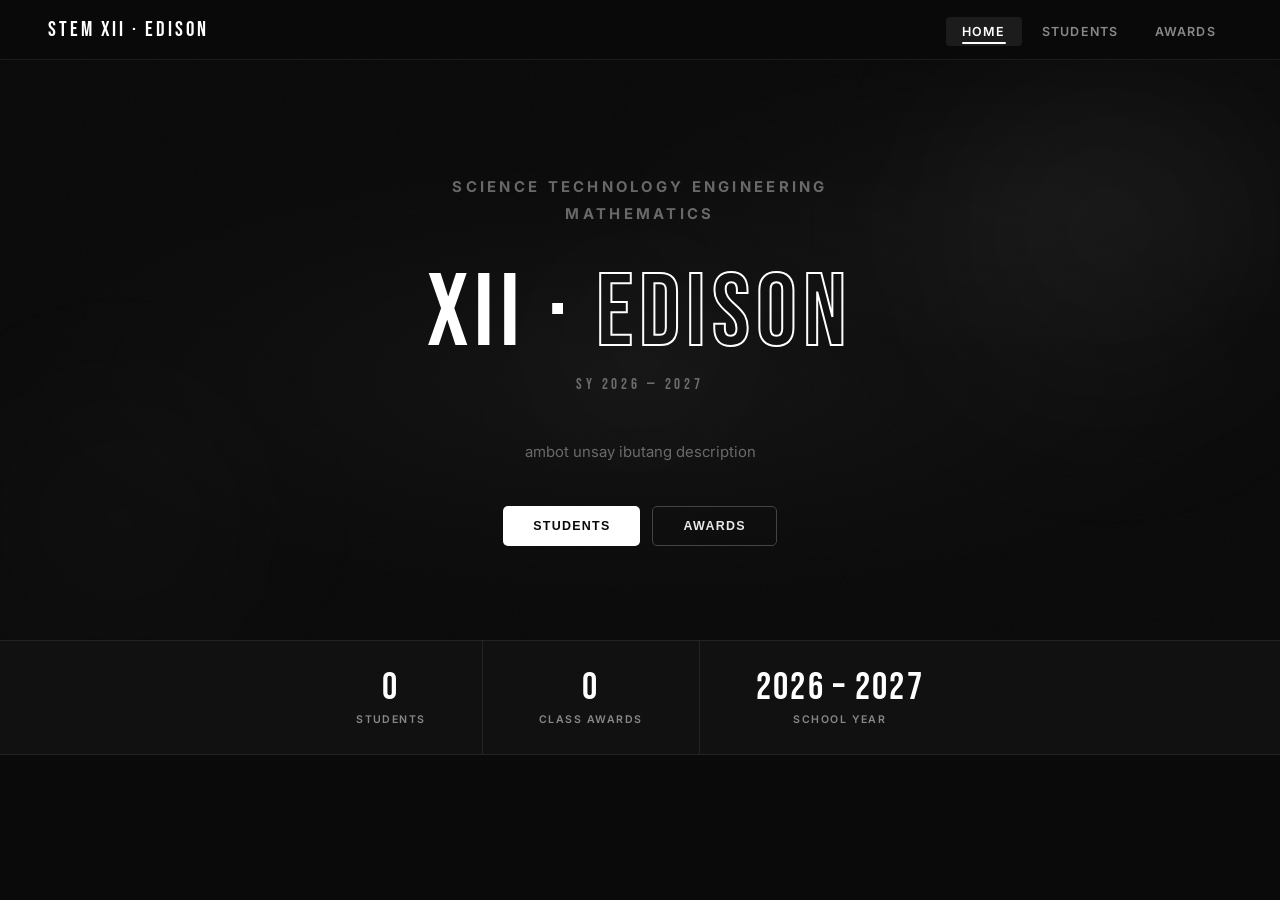
==== index.html @ 9974c0ee "update" ====
<!DOCTYPE html>
<html lang="en">
<head>
  <meta charset="UTF-8" />
  <meta name="viewport" content="width=device-width, initial-scale=1.0" />
  <title>STEM XII — Edison · SY 2026–2027</title>
  <link href="https://fonts.googleapis.com/css2?family=Bebas+Neue&family=Inter:wght@300;400;500;600;700&display=swap" rel="stylesheet" />
  <link rel="stylesheet" href="style.css" />
</head>
<body>

<nav>
  <div class="nav-logo">STEM XII · EDISON</div>
  <ul class="nav-links" id="nav-links">
    <li><a href="#" onclick="showPage('home')" id="nav-home" class="active">Home</a></li>
    <li><a href="#" onclick="showPage('students')" id="nav-students">Students</a></li>
    <li><a href="#" onclick="showPage('awards')" id="nav-awards">Awards</a></li>
  </ul>
  <button class="hamburger" id="hamburger" onclick="toggleNav()" aria-label="Toggle navigation">
    <span></span>
    <span></span>
    <span></span>
  </button>
</nav>

<div id="page-home" class="page active">
  <section class="hero">
    <div class="hero-orb hero-orb-1"></div>
    <div class="hero-orb hero-orb-2"></div>
    <div class="hero-orb hero-orb-3"></div>
    <div class="hero-content">
      <p class="hero-eyebrow">Science Technology Engineering Mathematics</p>
      <h1>XII · <span class="accent">EDISON</span></h1>
      <p class="hero-subtitle">SY 2026 — 2027</p>
      <p>ambot unsay ibutang description</p>
      <div class="hero-actions">
        <button class="btn-primary" onclick="showPage('students')">Students</button>
        <button class="btn-outline" onclick="showPage('awards')">Awards</button>
      </div>
    </div>
  </section>

  <div class="stats-row">
    <div class="stat">
      <div class="stat-number">0</div>
      <div class="stat-label">Students</div>
    </div>
    <div class="stat">
      <div class="stat-number">0</div>
      <div class="stat-label">Class Awards</div>
    </div>
    <div class="stat">
      <div class="stat-number">2026 – 2027</div>
      <div class="stat-label">School Year</div>
    </div>
  </div>
</div>

<div id="page-students" class="page">
  <div class="page-header">
    <div class="page-header-inner">
      <p class="section-label">STEM XII · EDISON</p>
      <h2>Students List</h2>
      <p>Browse by school year batch. Click any card to view a student's profile.</p>
    </div>
  </div>

  <div class="batch-bar" id="batch-bar"></div>

  <div class="search-bar-wrap">
    <input type="text" id="student-search" placeholder="Search by name or role…" oninput="filterStudents(this.value)" />
  </div>

  <div class="students-grid" id="students-grid"></div>
</div>

<div id="page-awards" class="page">
  <div class="page-header">
    <div class="page-header-inner">
      <p class="section-label">Honors & Recognition</p>
      <h2>Awards</h2>
      <p>Achievements and Citations of STEM XII - EDISON</p>
    </div>
  </div>

  <div class="awards-wrap">
    <div class="awards-grid" id="awards-grid"></div>
  </div>
</div>

<div class="profile-overlay" id="profile-overlay" onclick="closeProfile(event)">
  <div class="profile-panel" id="profile-panel">
    <div class="profile-header">
      <button class="close-btn" onclick="closeProfilePanel()">✕</button>
      <div class="profile-avatar" id="p-avatar"></div>
      <div class="profile-name" id="p-name"></div>
      <div class="profile-role" id="p-role"></div>
      <div class="badge-row" id="p-badges"></div>
    </div>
    <div class="profile-body">
      <p class="profile-section-title">About</p>
      <p class="profile-bio" id="p-bio"></p>
      <div class="profile-facts">
        <div class="profile-fact"><span class="fact-label">Height/Weight</span><span class="fact-value" id="p-heightweight"></span></div>
        <div class="profile-fact"><span class="fact-label">Birthday</span><span class="fact-value" id="p-birthday"></span></div>
      </div>
      <p class="profile-section-title">Achievements</p>
      <ul class="achievement-list" id="p-achievements"></ul>
      <p class="profile-section-title">Interests</p>
      <div class="interests-wrap" id="p-interests"></div>
    </div>
  </div>
</div>

<script src="script.js"></script>
</body>
</html>
---- style.css ----
*,
*::before,
*::after {
    box-sizing: border-box;
    margin: 0;
    padding: 0;
}

:root {
    --bg: #0a0a0a;
    --bg-mid: #111111;
    --bg-card: #161616;
    --white: #ffffff;
    --off-white: #e8e8e8;
    --mid: #888888;
    --dim: #444444;
    --border: rgba(255, 255, 255, 0.08);
    --border-md: rgba(255, 255, 255, 0.14);
    --text: #d8d8d8;
    --muted: rgba(216, 216, 216, 0.45);
}

html {
    scroll-behavior: smooth;
}

body {
    font-family: 'Inter', sans-serif;
    background: var(--bg);
    color: var(--text);
    min-height: 100vh;
}

nav {
    background: rgba(10, 10, 10, 0.95);
    backdrop-filter: blur(12px);
    position: sticky;
    top: 0;
    z-index: 100;
    display: flex;
    align-items: center;
    justify-content: space-between;
    padding: 0 48px;
    height: 60px;
    border-bottom: 1px solid var(--border);
}

.nav-logo {
    font-family: 'Bebas Neue', sans-serif;
    font-size: 1.3rem;
    letter-spacing: 0.14em;
    color: var(--white);
}

.nav-links {
    display: flex;
    gap: 4px;
    list-style: none;
}

.nav-links a {
    position: relative;
    color: var(--mid);
    text-decoration: none;
    font-size: 0.78rem;
    font-weight: 600;
    letter-spacing: 0.1em;
    text-transform: uppercase;
    padding: 7px 16px;
    border-radius: 4px;
    transition: color 0.2s ease, background 0.2s ease;
}

.nav-links a::after {
    content: '';
    position: absolute;
    left: 16px;
    right: 16px;
    bottom: 2px;
    height: 2px;
    background: var(--white);
    border-radius: 2px;
    transform: scaleX(0);
    transform-origin: center;
    transition: transform 0.25s ease;
}

.nav-links a:hover,
.nav-links a.active {
    color: var(--white);
    background: rgba(255, 255, 255, 0.08);
}

.nav-links a:active {
    transform: scale(0.96);
}

.nav-links a.active::after {
    transform: scaleX(1);
}

.hamburger {
    display: none;
    flex-direction: column;
    justify-content: center;
    gap: 5px;
    width: 36px;
    height: 36px;
    background: transparent;
    border: none;
    cursor: pointer;
    padding: 0;
}

.hamburger span {
    display: block;
    width: 100%;
    height: 2px;
    background: var(--off-white);
    border-radius: 2px;
    transition: transform 0.25s ease, opacity 0.25s ease;
}

.hamburger.open span:nth-child(1) {
    transform: translateY(7px) rotate(45deg);
}

.hamburger.open span:nth-child(2) {
    opacity: 0;
}

.hamburger.open span:nth-child(3) {
    transform: translateY(-7px) rotate(-45deg);
}

.page {
    display: none;
}

.page.active {
    display: block;
    animation: pageIn 0.32s ease both;
}

@keyframes pageIn {
    from {
        opacity: 0;
        transform: translateY(8px);
    }

    to {
        opacity: 1;
        transform: translateY(0);
    }
}

.hero {
    min-height: 580px;
    display: flex;
    align-items: center;
    justify-content: center;
    text-align: center;
    padding: 100px 32px 80px;
    position: relative;
    overflow: hidden;
    background:
        radial-gradient(ellipse 70% 55% at 50% 55%, rgba(255, 255, 255, 0.04) 0%, transparent 70%),
        radial-gradient(ellipse 50% 40% at 80% 25%, rgba(255, 255, 255, 0.03) 0%, transparent 65%),
        var(--bg);
}

.hero::after {
    content: '';
    position: absolute;
    inset: 0;
    background-image: url("data:image/svg+xml,%3Csvg viewBox='0 0 200 200' xmlns='http://www.w3.org/2000/svg'%3E%3Cfilter id='n'%3E%3CfeTurbulence type='fractalNoise' baseFrequency='0.9' numOctaves='4' stitchTiles='stitch'/%3E%3C/filter%3E%3Crect width='100%25' height='100%25' filter='url(%23n)' opacity='0.03'/%3E%3C/svg%3E");
    pointer-events: none;
    opacity: 0.4;
}

.hero-orb {
    position: absolute;
    border-radius: 50%;
    pointer-events: none;
    filter: blur(80px);
}

.hero-orb-1 {
    width: 500px;
    height: 500px;
    background: radial-gradient(circle, rgba(255, 255, 255, 0.05), transparent 70%);
    top: -80px;
    right: -80px;
    animation: drift 8s ease-in-out infinite alternate;
}

.hero-orb-2 {
    width: 360px;
    height: 360px;
    background: radial-gradient(circle, rgba(255, 255, 255, 0.04), transparent 70%);
    bottom: -60px;
    left: -60px;
    animation: drift 10s ease-in-out infinite alternate-reverse;
}

.hero-orb-3 {
    width: 220px;
    height: 220px;
    background: radial-gradient(circle, rgba(255, 255, 255, 0.06), transparent 70%);
    top: 50%;
    left: 50%;
    transform: translate(-50%, -50%);
    animation: pulse 5s ease-in-out infinite;
}

@keyframes drift {
    from {
        transform: translate(0, 0) scale(1);
    }

    to {
        transform: translate(24px, 16px) scale(1.06);
    }
}

@keyframes pulse {

    0%,
    100% {
        opacity: 0.5;
        transform: translate(-50%, -50%) scale(1);
    }

    50% {
        opacity: 1;
        transform: translate(-50%, -50%) scale(1.12);
    }
}

.hero-content {
    position: relative;
    max-width: 680px;
    z-index: 1;
}

.hero-eyebrow {
    font-size: 0.68rem;
    font-weight: 700;
    letter-spacing: 0.22em;
    text-transform: uppercase;
    color: var(--mid);
    margin-bottom: 20px;
}

.hero h1 {
    font-family: 'Bebas Neue', sans-serif;
    font-size: clamp(3rem, 8vw, 6.5rem);
    font-weight: 400;
    color: var(--white);
    line-height: 0.92;
    letter-spacing: 0.06em;
    margin-bottom: 10px;
}

.hero h1 .accent {
    color: var(--white);
    -webkit-text-stroke: 2px var(--white);
    color: transparent;
}

.hero-subtitle {
    font-family: 'Bebas Neue', sans-serif;
    font-size: clamp(1rem, 2.5vw, 1.4rem);
    letter-spacing: 0.26em;
    color: var(--mid);
    margin-bottom: 28px;
}

.hero p {
    font-size: 0.93rem;
    color: var(--muted);
    line-height: 1.8;
    margin-bottom: 40px;
    max-width: 460px;
    margin-left: auto;
    margin-right: auto;
}

.hero-actions {
    display: flex;
    gap: 12px;
    justify-content: center;
    flex-wrap: wrap;
}

.btn-primary {
    background: var(--white);
    color: var(--bg);
    padding: 12px 30px;
    border: none;
    border-radius: 5px;
    font-size: 0.78rem;
    font-weight: 700;
    cursor: pointer;
    letter-spacing: 0.1em;
    text-transform: uppercase;
    transition: transform 0.15s, opacity 0.15s;
}

.btn-primary:hover {
    transform: translateY(-2px);
    opacity: 0.88;
}

.btn-outline {
    background: transparent;
    color: var(--off-white);
    padding: 12px 30px;
    border: 1.5px solid var(--dim);
    border-radius: 5px;
    font-size: 0.78rem;
    font-weight: 700;
    cursor: pointer;
    letter-spacing: 0.1em;
    text-transform: uppercase;
    transition: border-color 0.2s, color 0.2s;
}

.btn-outline:hover {
    border-color: var(--off-white);
    color: var(--white);
}

.stats-row {
    display: flex;
    justify-content: center;
    background: var(--bg-mid);
    border-top: 1px solid var(--border);
    border-bottom: 1px solid var(--border);
}

.stat {
    padding: 28px 56px;
    text-align: center;
    border-right: 1px solid var(--border);
}

.stat:last-child {
    border-right: none;
}

.stat-number {
    font-family: 'Bebas Neue', sans-serif;
    font-size: 2.4rem;
    letter-spacing: 0.06em;
    color: var(--white);
    line-height: 1;
}

.stat-label {
    font-size: 0.66rem;
    font-weight: 600;
    letter-spacing: 0.14em;
    text-transform: uppercase;
    color: var(--mid);
    margin-top: 6px;
}

.page-header {
    background: var(--bg-mid);
    border-bottom: 1px solid var(--border);
    padding: 56px 48px 48px;
    position: relative;
    overflow: hidden;
}

.page-header::after {
    content: '';
    position: absolute;
    right: -60px;
    top: -60px;
    width: 320px;
    height: 320px;
    background: radial-gradient(circle, rgba(255, 255, 255, 0.03), transparent 65%);
    pointer-events: none;
}

.page-header-inner {
    max-width: 960px;
    margin: 0 auto;
    position: relative;
}

.page-header h2 {
    font-family: 'Bebas Neue', sans-serif;
    font-size: 3rem;
    letter-spacing: 0.08em;
    color: var(--white);
    margin-bottom: 8px;
}

.page-header p {
    color: var(--muted);
    font-size: 0.88rem;
}

.section-label {
    font-size: 0.66rem;
    font-weight: 700;
    letter-spacing: 0.2em;
    text-transform: uppercase;
    color: var(--mid);
    margin-bottom: 14px;
}

.search-bar-wrap {
    background: var(--bg);
    border-bottom: 1px solid var(--border);
    padding: 20px 48px;
}

.search-bar-wrap input {
    width: 100%;
    max-width: 420px;
    padding: 10px 18px;
    border: 1.5px solid var(--border);
    border-radius: 5px;
    font-family: 'Inter', sans-serif;
    font-size: 0.88rem;
    color: var(--text);
    background: var(--bg-card);
    outline: none;
    transition: border-color 0.2s;
}

.search-bar-wrap input:focus {
    border-color: var(--dim);
}

.search-bar-wrap input::placeholder {
    color: rgba(216, 216, 216, 0.2);
}

.students-grid {
    display: grid;
    grid-template-columns: repeat(auto-fill, minmax(220px, 1fr));
    gap: 16px;
    max-width: 960px;
    margin: 0 auto;
    padding: 40px 48px;
}

.student-card {
    background: var(--bg-card);
    border-radius: 8px;
    border: 1px solid var(--border);
    padding: 28px 20px 24px;
    text-align: center;
    cursor: pointer;
    transition: transform 0.2s, border-color 0.2s, box-shadow 0.2s;
    position: relative;
    overflow: hidden;
    animation: cardIn 0.3s ease both;
}

@keyframes cardIn {
    from {
        opacity: 0;
        transform: translateY(6px);
    }

    to {
        opacity: 1;
        transform: translateY(0);
    }
}

.student-card::before {
    content: '';
    position: absolute;
    top: 0;
    left: 0;
    right: 0;
    height: 2px;
    background: var(--white);
    opacity: 0;
    transition: opacity 0.2s;
}

.student-card:hover {
    transform: translateY(-5px);
    border-color: var(--dim);
    box-shadow: 0 12px 40px rgba(0, 0, 0, 0.5);
}

.student-card:hover::before {
    opacity: 1;
}

.avatar {
    width: 72px;
    height: 72px;
    border-radius: 10%;
    margin: 0 auto 16px;
    display: flex;
    align-items: center;
    justify-content: center;
    font-family: 'Bebas Neue', sans-serif;
    font-size: 1.8rem;
    letter-spacing: 0.04em;
    color: var(--white);
    overflow: hidden;
}

.avatar img {
    width: 100%;
    height: 100%;
    object-fit: cover;
    display: block;
}

.student-card h3 {
    font-size: 0.96rem;
    font-weight: 700;
    color: var(--off-white);
    margin-bottom: 4px;
}

.student-card .role {
    font-size: 0.74rem;
    color: var(--mid);
    font-weight: 500;
    margin-bottom: 12px;
}

.badge-row {
    display: flex;
    gap: 6px;
    justify-content: center;
    flex-wrap: wrap;
}

.badge {
    font-size: 0.63rem;
    font-weight: 700;
    letter-spacing: 0.07em;
    text-transform: uppercase;
    padding: 3px 8px;
    border-radius: 3px;
    background: rgba(255, 255, 255, 0.06);
    color: var(--mid);
    border: 1px solid var(--border);
}

.profile-overlay {
    position: fixed;
    inset: 0;
    background: rgba(0, 0, 0, 0.75);
    z-index: 200;
    display: none;
    align-items: center;
    justify-content: flex-end;
    backdrop-filter: blur(4px);
}

.profile-overlay.open {
    display: flex;
    animation: overlayIn 0.2s ease;
}

@keyframes overlayIn {
    from {
        opacity: 0;
    }

    to {
        opacity: 1;
    }
}

.profile-panel {
    background: var(--bg-mid);
    width: 420px;
    max-width: 100vw;
    height: 100%;
    overflow-y: auto;
    box-shadow: -8px 0 48px rgba(0, 0, 0, 0.6);
    border-left: 1px solid var(--border);
    animation: slideIn 0.26s ease;
}

@keyframes slideIn {
    from {
        transform: translateX(100%);
    }

    to {
        transform: translateX(0);
    }
}

.profile-header {
    background: var(--bg-card);
    padding: 40px 32px 32px;
    position: relative;
    border-bottom: 1px solid var(--border);
}

.close-btn {
    position: absolute;
    top: 16px;
    right: 16px;
    background: rgba(255, 255, 255, 0.05);
    border: 1px solid var(--border);
    color: var(--mid);
    width: 36px;
    height: 36px;
    border-radius: 50%;
    cursor: pointer;
    font-size: 1rem;
    display: flex;
    align-items: center;
    justify-content: center;
    transition: background 0.2s, color 0.2s, border-color 0.2s;
}

.close-btn:hover {
    background: var(--white);
    color: var(--bg);
    border-color: var(--white);
}

.profile-avatar {
    width: 88px;
    height: 88px;
    border-radius: 50%;
    margin-bottom: 16px;
    display: flex;
    align-items: center;
    justify-content: center;
    font-family: 'Bebas Neue', sans-serif;
    font-size: 2.2rem;
    color: var(--white);
    border: 1.5px solid var(--dim);
    overflow: hidden;
}

.profile-avatar img {
    width: 100%;
    height: 100%;
    object-fit: cover;
    display: block;
}

.profile-name {
    font-family: 'Bebas Neue', sans-serif;
    font-size: 1.9rem;
    letter-spacing: 0.06em;
    color: var(--white);
    margin-bottom: 4px;
}

.profile-role {
    font-size: 0.72rem;
    font-weight: 600;
    letter-spacing: 0.1em;
    color: var(--mid);
    text-transform: uppercase;
    margin-bottom: 16px;
}

.profile-body {
    padding: 28px 32px;
}

.profile-section-title {
    font-size: 0.63rem;
    font-weight: 700;
    letter-spacing: 0.16em;
    text-transform: uppercase;
    color: var(--mid);
    margin-bottom: 12px;
    padding-bottom: 8px;
    border-bottom: 1px solid var(--border);
}

.profile-bio {
    font-size: 0.88rem;
    color: var(--muted);
    line-height: 1.78;
    margin-bottom: 28px;
}

.profile-facts {
    display: flex;
    flex-direction: column;
    gap: 10px;
    margin-bottom: 28px;
}

.profile-fact {
    display: flex;
    justify-content: space-between;
    align-items: baseline;
    gap: 12px;
    padding: 9px 0;
    border-bottom: 1px solid var(--border);
    font-size: 0.85rem;
}

.profile-fact:last-child {
    border-bottom: none;
}

.fact-label {
    color: var(--mid);
    font-weight: 600;
    letter-spacing: 0.05em;
    text-transform: uppercase;
    font-size: 0.68rem;
    white-space: nowrap;
}

.fact-value {
    color: var(--text);
    text-align: right;
}

.achievement-list {
    list-style: none;
    margin-bottom: 28px;
}

.achievement-list li {
    display: flex;
    align-items: flex-start;
    gap: 12px;
    padding: 10px 0;
    border-bottom: 1px solid var(--border);
    font-size: 0.86rem;
    color: var(--text);
}

.achievement-list li:last-child {
    border-bottom: none;
}

.ach-icon {
    width: 30px;
    height: 30px;
    border-radius: 50%;
    background: rgba(255, 255, 255, 0.05);
    border: 1px solid var(--border);
    display: flex;
    align-items: center;
    justify-content: center;
    font-family: 'Bebas Neue', sans-serif;
    font-size: 0.9rem;
    color: var(--off-white);
    flex-shrink: 0;
}

.ach-text strong {
    display: block;
    font-weight: 600;
    color: var(--off-white);
}

.ach-text span {
    color: var(--muted);
    font-size: 0.78rem;
}

.interests-wrap {
    display: flex;
    flex-wrap: wrap;
    gap: 8px;
}

.interest-tag {
    background: rgba(255, 255, 255, 0.05);
    border: 1px solid var(--border);
    border-radius: 4px;
    padding: 4px 12px;
    font-size: 0.76rem;
    font-weight: 500;
    color: var(--text);
}

.awards-wrap {
    max-width: 1180px;
    margin: 0 auto;
    padding: 52px 48px 80px;
}

.awards-grid {
    display: grid;
    grid-template-columns: repeat(3, 1fr);
    gap: 24px;
}

.award-card {
    background: var(--bg-card);
    border: 1px solid var(--border);
    border-radius: 10px;
    overflow: hidden;
    transition: transform 0.2s, border-color 0.2s;
    animation: cardIn 0.3s ease both;
}

.award-card:hover {
    transform: translateY(-3px);
    border-color: var(--border-md);
}

.award-image {
    width: 100%;
    aspect-ratio: 16/10;
    background: var(--bg-mid);
    overflow: hidden;
    display: flex;
    align-items: center;
    justify-content: center;
}

.award-image img {
    width: 100%;
    height: 100%;
    object-fit: cover;
    display: block;
}

.award-image .award-image-placeholder {
    color: var(--dim);
    font-size: 0.7rem;
    letter-spacing: 0.08em;
    text-transform: uppercase;
}

.award-body {
    padding: 20px 22px 22px;
}

.award-date {
    font-size: 0.66rem;
    font-weight: 700;
    letter-spacing: 0.12em;
    text-transform: uppercase;
    color: var(--mid);
    margin-bottom: 10px;
}

.award-card h3 {
    font-family: 'Bebas Neue', sans-serif;
    font-size: 1.35rem;
    letter-spacing: 0.05em;
    color: var(--off-white);
    margin-bottom: 8px;
    line-height: 1.1;
}

.award-desc {
    font-size: 0.85rem;
    color: var(--muted);
    line-height: 1.5;
}

.batch-bar {
    background: var(--bg);
    border-bottom: 1px solid var(--border);
    padding: 0 48px;
    display: flex;
    align-items: flex-end;
    gap: 2px;
    overflow-x: auto;
    scrollbar-width: none;
}

.batch-bar::-webkit-scrollbar {
    display: none;
}

.batch-tab {
    display: flex;
    align-items: center;
    gap: 8px;
    padding: 14px 20px 12px;
    font-size: 0.78rem;
    font-weight: 600;
    letter-spacing: 0.06em;
    color: var(--mid);
    cursor: pointer;
    border: none;
    background: transparent;
    border-bottom: 2px solid transparent;
    white-space: nowrap;
    transition: color 0.18s, border-color 0.18s;
    font-family: 'Inter', sans-serif;
    position: relative;
    top: 1px;
}

.batch-tab:hover {
    color: var(--off-white);
}

.batch-tab.active {
    color: var(--white);
    border-bottom-color: var(--white);
}

.batch-count {
    font-size: 0.65rem;
    font-weight: 700;
    padding: 2px 7px;
    border-radius: 10px;
    background: rgba(255, 255, 255, 0.07);
    color: var(--mid);
}

.batch-tab.active .batch-count {
    background: rgba(255, 255, 255, 0.12);
    color: var(--off-white);
}

.batch-empty {
    text-align: center;
    padding: 80px 32px;
    color: var(--muted);
    font-size: 0.9rem;
}

.batch-empty strong {
    display: block;
    font-family: 'Bebas Neue', sans-serif;
    font-size: 1.4rem;
    letter-spacing: 0.08em;
    color: var(--dim);
    margin-bottom: 8px;
}

.lightning-divider {
    display: flex;
    align-items: center;
    gap: 16px;
    max-width: 880px;
    margin: 0 auto;
    padding: 0 32px;
}

.lightning-divider::before,
.lightning-divider::after {
    content: '';
    flex: 1;
    height: 1px;
    background: linear-gradient(90deg, transparent, var(--border), transparent);
}

.lightning-divider span {
    color: var(--dim);
    font-size: 1rem;
}

@media (max-width: 700px) {
    nav {
        padding: 0 20px;
    }

    .nav-logo {
        font-size: 1rem;
    }

    .hamburger {
        display: flex;
    }

    .nav-links {
        position: absolute;
        top: 60px;
        left: 0;
        right: 0;
        flex-direction: column;
        gap: 0;
        background: rgba(10, 10, 10, 0.98);
        backdrop-filter: blur(12px);
        border-bottom: 1px solid var(--border);
        max-height: 0;
        overflow: hidden;
        opacity: 0;
        transition: max-height 0.25s ease, opacity 0.2s ease;
    }

    .nav-links.open {
        max-height: 280px;
        opacity: 1;
    }

    .nav-links a {
        padding: 16px 20px;
        font-size: 0.78rem;
        display: block;
        border-radius: 0;
    }

    .nav-links a::after {
        display: none;
    }

    .nav-links a.active {
        background: rgba(255, 255, 255, 0.06);
    }

    .stats-row {
        flex-wrap: wrap;
    }

    .stat {
        flex: 1 1 50%;
        border-right: none;
        border-bottom: 1px solid var(--border);
    }

    .students-grid {
        padding: 24px 20px;
    }

    .awards-wrap {
        padding: 32px 20px;
    }

    .awards-grid {
        grid-template-columns: 1fr;
    }

    .page-header {
        padding: 40px 20px 32px;
    }

    .search-bar-wrap {
        padding: 16px 20px;
    }

    .profile-panel {
        width: 100vw;
    }

    .hero {
        padding: 80px 24px 60px;
    }
}
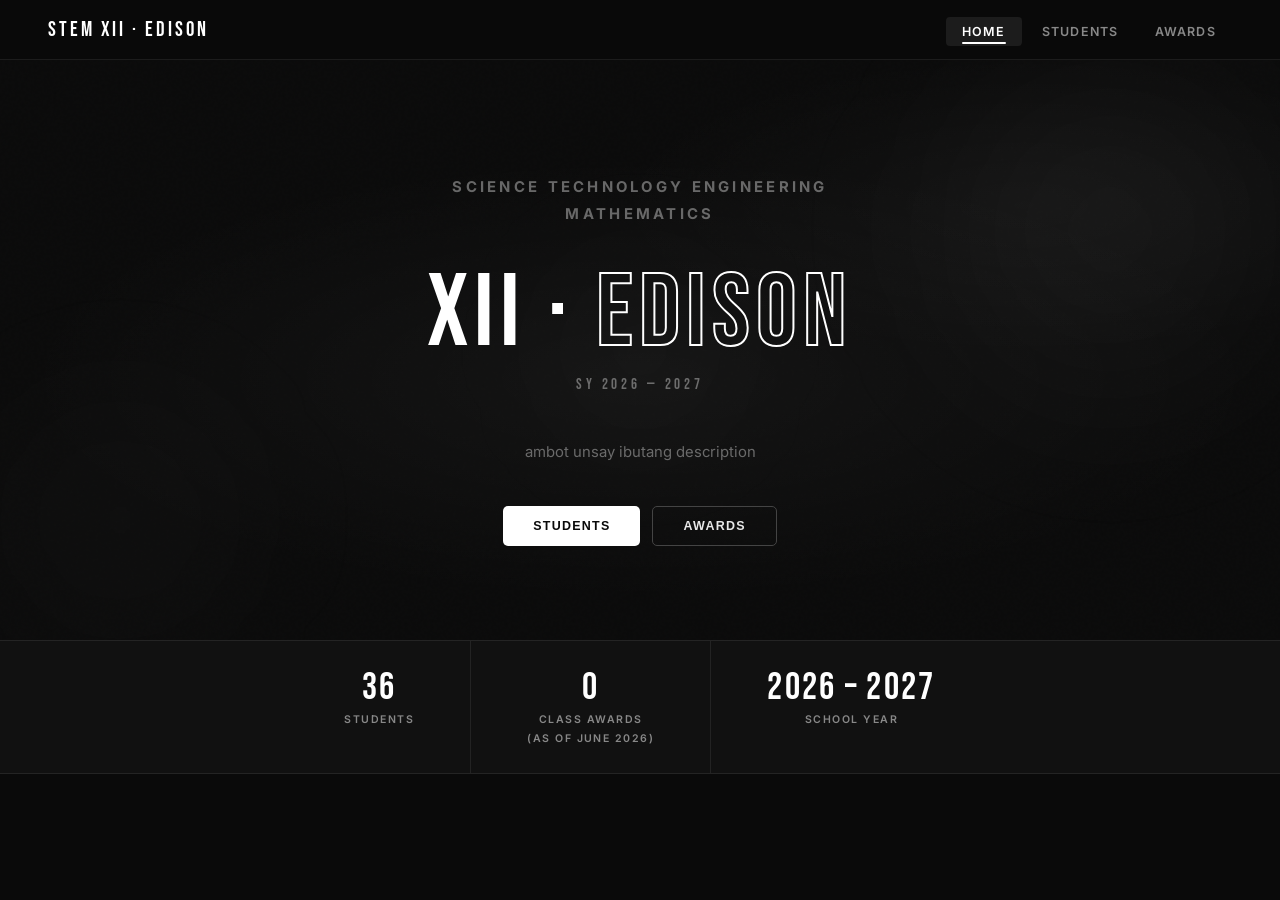
==== commit 69fd38ec: "update" ====
--- a/index.html
+++ b/index.html
@@ -42,12 +42,13 @@
 
   <div class="stats-row">
     <div class="stat">
-      <div class="stat-number">0</div>
+      <div class="stat-number">36</div>
       <div class="stat-label">Students</div>
     </div>
     <div class="stat">
       <div class="stat-number">0</div>
       <div class="stat-label">Class Awards</div>
+      <div class="stat-label">(As of June 2026)</div>
     </div>
     <div class="stat">
       <div class="stat-number">2026 – 2027</div>
